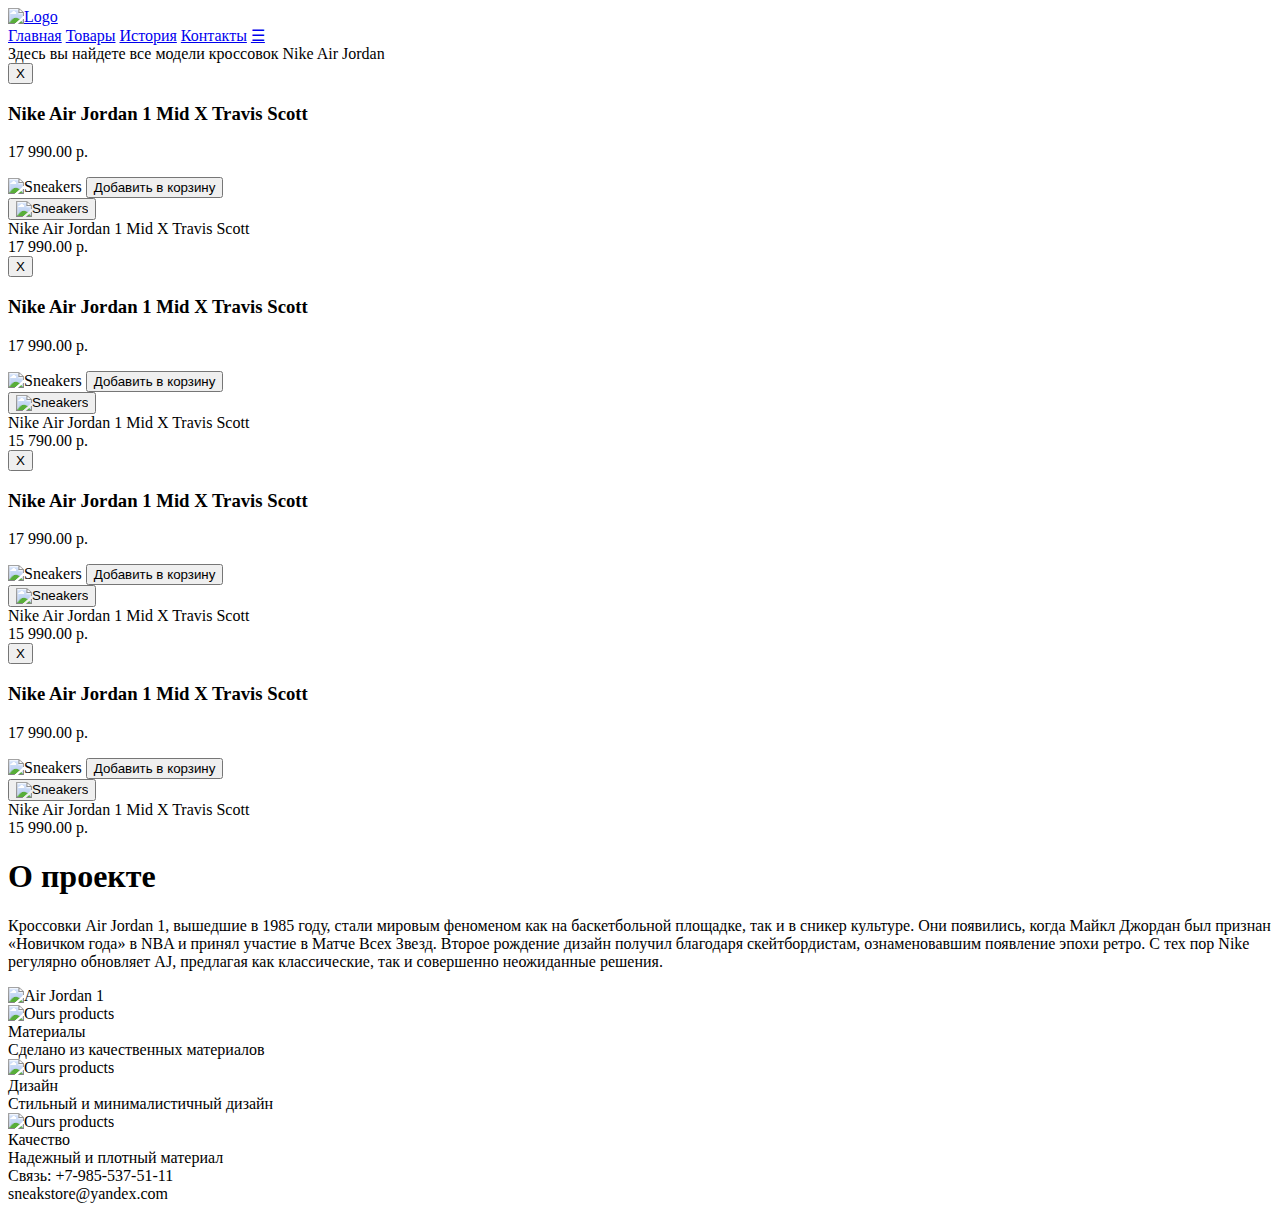
==== index.html @ 81ef1cfa "Add files via upload" ====
<!DOCTYPE html>
<html lang="en">
  <head>
    <meta charset="UTF-8">
    <meta name="viewport" content="width=device-width">
    <title>Кроссовки</title>
    <link rel="stylesheet" href="style.css/style1.css">
    <link rel="preconnect" href="https://fonts.googleapis.com">
    <link rel="preconnect" href="https://fonts.gstatic.com" crossorigin>
    <link href="https://fonts.googleapis.com/css2?family=Raleway:wght@200&display=swap" rel="stylesheet">
  </head>
  <body>
      
    <header>
       <div class="logo">
          <a href="index.html"><img src="img/logo.png" alt="Logo"></a>
       </div>
       <nav>
          <div class="topnav" id="myTopnav">
            <a href="index.html">Главная</a>
            <a href="#projects">Товары</a>
            <a href="#blog">История</a>
            <a href="#contact">Контакты</a>
            <a id="menu"  href="#" class="icon">&#9776</a>
          </div>
       </nav>
    </header>
    <div class="container" id="projects">
      <div class="title">Здесь вы найдете все модели кроссовок  Nike Air Jordan </div>
        
            <div class="cards-holder">
                <div class="modal" id="my-modal">
                  <div class="modal__box">
                      <button class="modal__close-btn" id="close-my-modal-btn">X</button>
                      <h3>Nike Air Jordan 1 Mid X Travis Scott</h3><p>17 990.00 р.</p>
                      <img src ='https://onthestreet.ru/image/cache/catalog/katalog1/25d/IMG25d21f57658b8bb46ecfed90d442b884-1000x750.jpg' alt="Sneakers">
                      <button class="btn-product">Добавить в корзину</button>
                  </div>
                </div>
                <div class="card">
                    <div class="card-image">
                        <button id="open-modal-btn"><img class="card-img" src ='https://onthestreet.ru/image/cache/catalog/katalog1/25d/IMG25d21f57658b8bb46ecfed90d442b884-1000x750.jpg' alt="Sneakers"></button>
                    </div>  
            
                    <div class="card-title"> 
                        Nike Air Jordan 1 Mid X Travis Scott
                    </div>
            
                    <div class="price">
                          <span>17 990.00 р.</span>
                    </div>
                </div>
                

                <div class="modal1" id="my-modal1">
                  <div class="modal1__box">
                      <button class="modal1__close-btn" id="close-my-modal1-btn">X</button>
                      <h3>Nike Air Jordan 1 Mid X Travis Scott</h3><p>17 990.00 р.</p>
                      <img src ='https://onthestreet.ru/image/cache/catalog/katalog1/fc2/IMGfc29e9e359e86f113be9f160595501da-1000x750.jpg' alt="Sneakers">
                      <button class="btn-product1">Добавить в корзину</button>
                  </div>
                </div>
                <div class="card">
                    <div class="card-image">
                        <button id="open-modal1-btn"><img class="card-img" src ='https://onthestreet.ru/image/cache/catalog/katalog1/fc2/IMGfc29e9e359e86f113be9f160595501da-1000x750.jpg' alt="Sneakers"></button>
                    </div>  
            
                    <div class="card-title"> 
                        Nike Air Jordan 1 Mid X Travis Scott
                    </div>
            
                    <div class="price">
                          <span>15 790.00 р.</span>
                    </div>
                </div>


                <div class="modal2" id="my-modal2">
                  <div class="modal2__box">
                      <button class="modal2__close-btn" id="close-my-modal2-btn">X</button>
                      <h3>Nike Air Jordan 1 Mid X Travis Scott</h3><p>17 990.00 р.</p>
                      <img src ='https://onthestreet.ru/image/cache/catalog/katalog1/449/IMG4499de7ea2a418632c3fbca1ec3b957c-1000x750.jpg' alt="Sneakers">
                      <button class="btn-product2">Добавить в корзину</button>
                  </div>
                </div>
                <div class="card">
                    <div class="card-image">
                        <button id="open-modal2-btn"><img class="card-img" src ='https://onthestreet.ru/image/cache/catalog/katalog1/449/IMG4499de7ea2a418632c3fbca1ec3b957c-1000x750.jpg' alt="Sneakers"></button>
                    </div>  
            
                    <div class="card-title"> 
                        Nike Air Jordan 1 Mid X Travis Scott
                    </div>
            
                    <div class="price">
                          <span>15 990.00 р.</span>
                    </div>
                </div>


                <div class="modal3" id="my-modal3">
                  <div class="modal3__box">
                      <button class="modal3__close-btn" id="close-my-modal3-btn">X</button>
                      <h3>Nike Air Jordan 1 Mid X Travis Scott</h3><p>17 990.00 р.</p>
                      <img src ='https://outmaxshop.ru/components/com_jshopping/files/img_products/27386/nike-sb-dunk-low-27386-1.jpg
                      ' alt="Sneakers">
                      <button class="btn-product3">Добавить в корзину</button>
                  </div>
                </div>
                <div class="card">
                    <div class="card-image">
                        <button id="open-modal3-btn"><img class="card-img" src ='https://outmaxshop.ru/components/com_jshopping/files/img_products/27386/nike-sb-dunk-low-27386-1.jpg
                          ' alt="Sneakers"></button>
                    </div>  
            
                    <div class="card-title"> 
                        Nike Air Jordan 1 Mid X Travis Scott
                    </div>
            
                    <div class="price">
                          <span>15 990.00 р.</span>
                    </div>
                </div>
            </div>               
        </div>
    
    <div class="history" id="blog">
      <div class="text-history">
        <h1> О проекте </h1>
              <p>Кроссовки <span class="colortext">Air Jordan 1</span>, вышедшие в 1985 году,
              стали мировым феноменом как на баскетбольной площадке,
              так и в сникер культуре. Они появились,
              когда Майкл Джордан был признан «Новичком года» в NBA и принял участие в Матче Всех Звезд. 
              Второе рождение дизайн получил благодаря скейтбордистам, 
              ознаменовавшим появление эпохи ретро. 
              С тех пор Nike регулярно обновляет AJ, предлагая как классические, 
              так и совершенно неожиданные решения.</p>
      </div>
      <div class="image-history">
        <img src="https://image-cdn.hypb.st/https%3A%2F%2Fhypebeast.com%2Fimage%2F2018%2F12%2Ffragment-design-air-jordan-1-black-toe-sample-003.jpg" alt="Air Jordan 1">
      </div>
    </div>
    <div class="ends">
        <div class="ends-holder">

            <div class="end">
              <div class="end-image">
                <img src="img/material1.png" alt="Ours products">
              </div>
              <div class="end-title">
                Материалы
              </div>
              <div class="end-desc">
                Сделано из качественных материалов
              </div>
            </div>
                
            <div class="end">
              <div class="end-image">
                <img src="img/design1.png" alt="Ours products">
              </div>
              <div class="end-title">
                Дизайн
              </div>
              <div class="end-desc">
                Стильный и минималистичный дизайн
              </div>
            </div>
                
            <div class="end">
              <div class="end-image">
                <img src="img/quality1.png" alt="Ours products">
              </div>
              <div class="end-title">
                Качество
              </div>
              <div class="end-desc">
                Надежный и плотный материал
              </div>
            </div>

        </div>
    </div>
    <div class="footer" id="contact">
      Связь: +7-985-537-51-11<br>
      sneakstore@yandex.com
    </div>

</div>

<script src="js/script.js"></script>
</body>
</html>
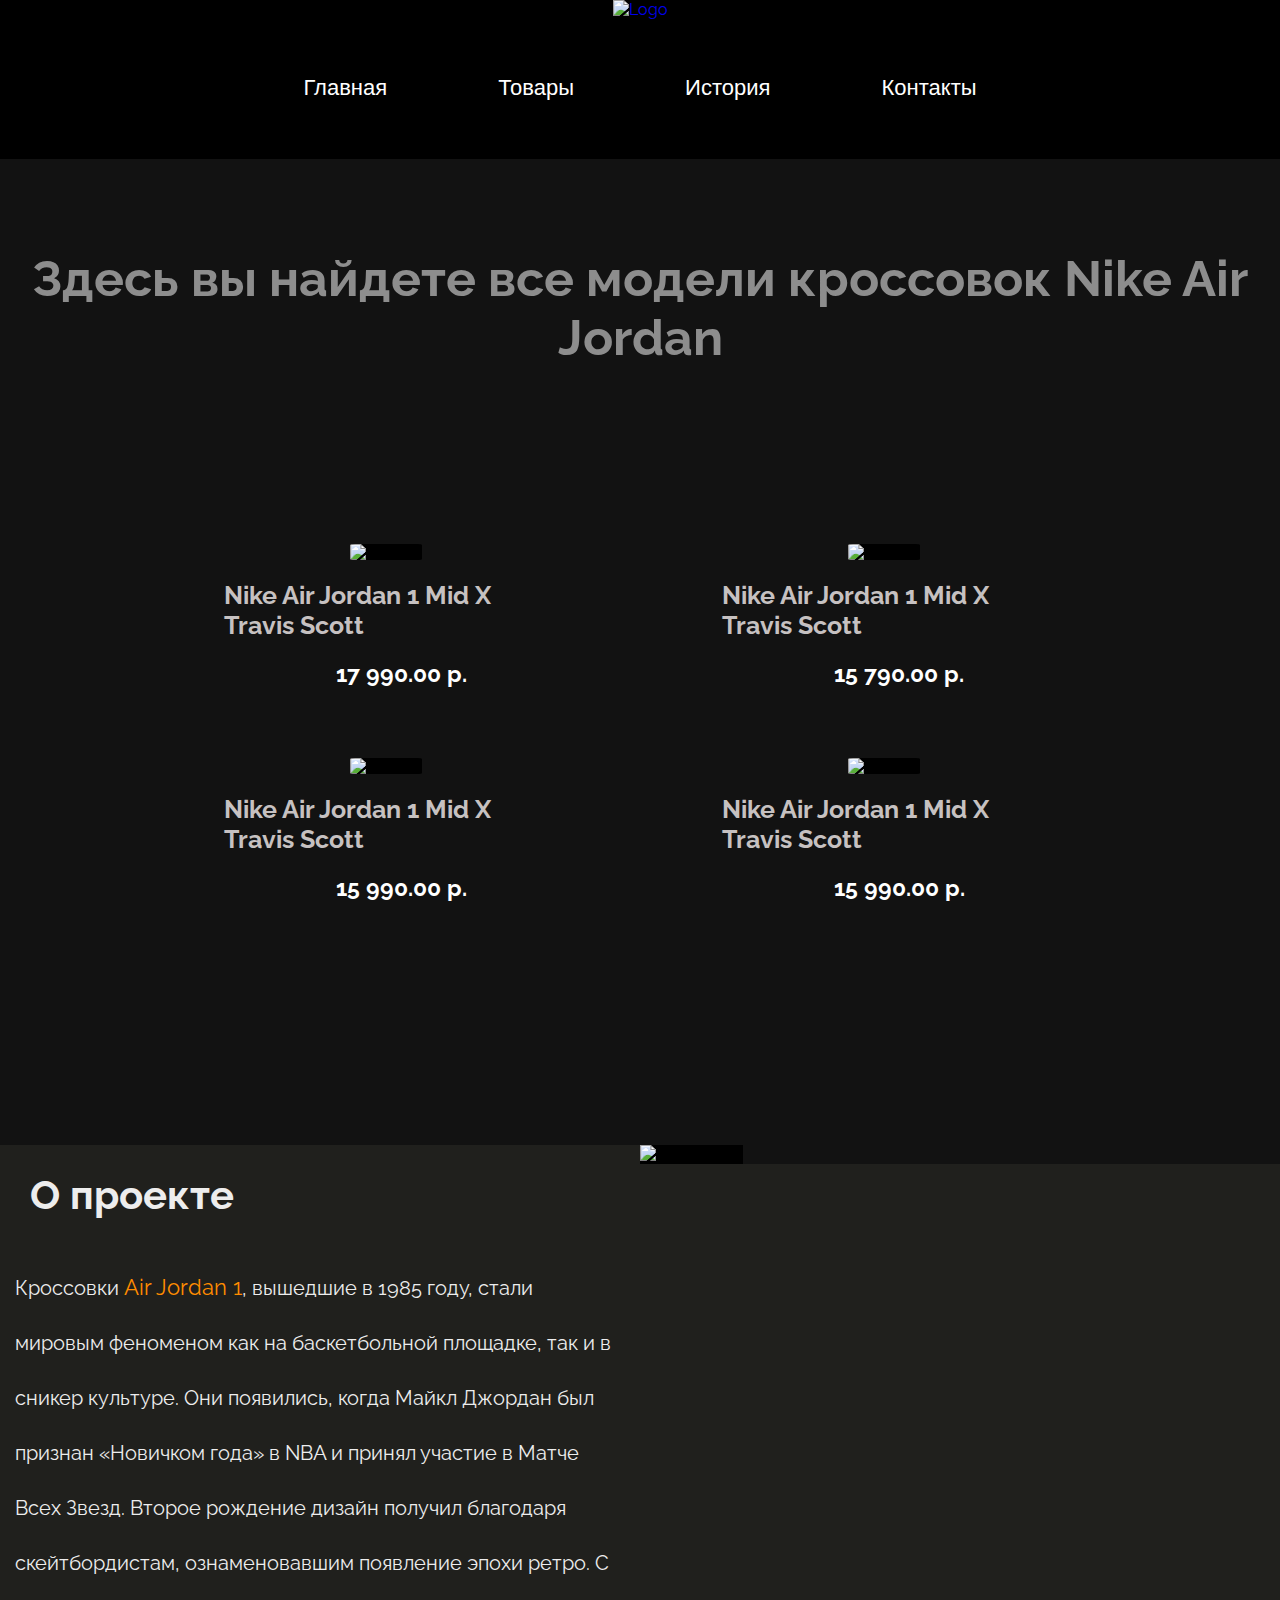
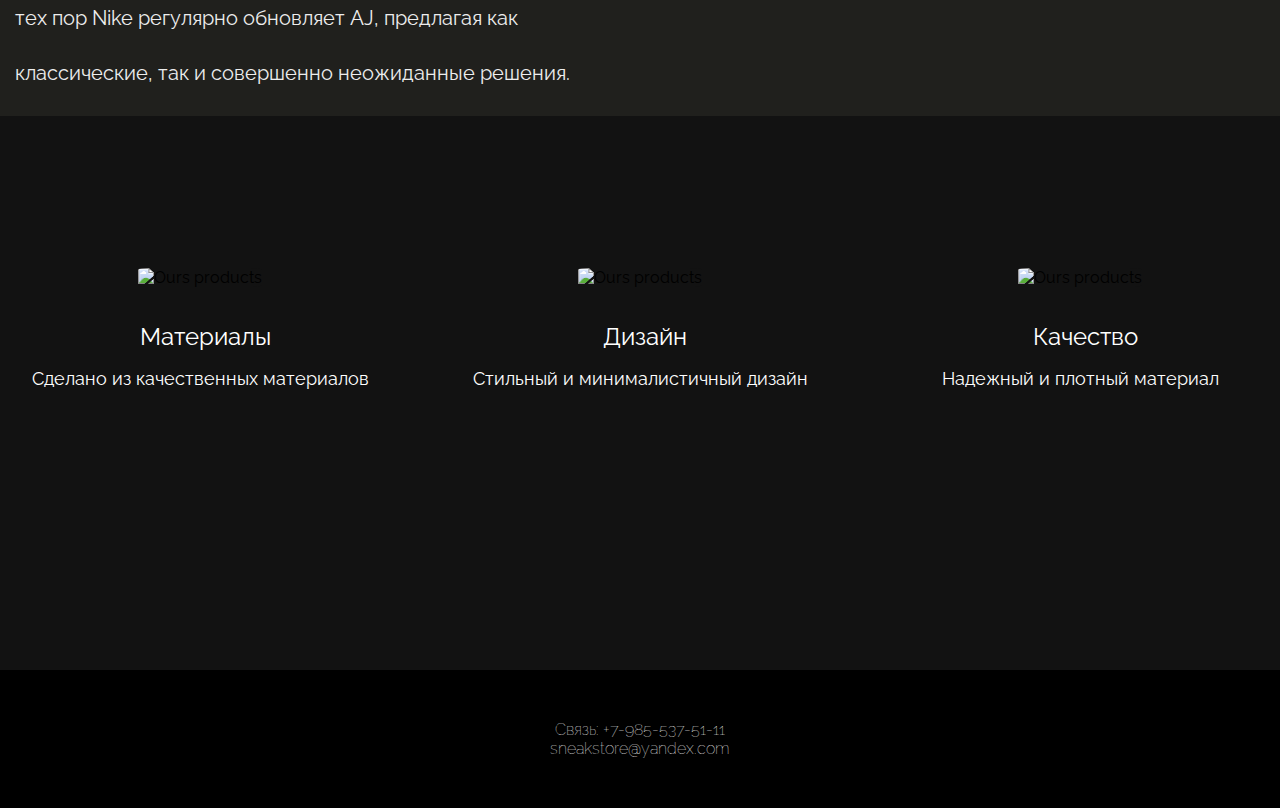
==== commit 0e49715d: "Update index.html" ====
--- a/index.html
+++ b/index.html
@@ -4,7 +4,7 @@
     <meta charset="UTF-8">
     <meta name="viewport" content="width=device-width">
     <title>Кроссовки</title>
-    <link rel="stylesheet" href="style.css/style1.css">
+    <link rel="stylesheet" href="css/style.css">
     <link rel="preconnect" href="https://fonts.googleapis.com">
     <link rel="preconnect" href="https://fonts.gstatic.com" crossorigin>
     <link href="https://fonts.googleapis.com/css2?family=Raleway:wght@200&display=swap" rel="stylesheet">
@@ -190,4 +190,4 @@
 
 <script src="js/script.js"></script>
 </body>
-</html>+</html>
--- a/css/style.css
+++ b/css/style.css
@@ -0,0 +1,648 @@
+*,
+*::before,
+*::after {
+    box-sizing: inherit;
+    background-color: black;
+    margin: 0;
+    padding: 0;
+}
+div{
+    display: block;
+    background-color: rgb(18,18,18);
+}
+
+a{
+    text-decoration: none;
+}
+li{
+    text-decoration: none;
+    list-style: none;
+
+}
+img{
+    max-width: 100%;
+}
+
+.colortext {
+    color: #FF8C00;
+    font-size: 22px;
+    background-color: rgb(32,32,29);
+}
+.title{
+    height:15%;
+    width: 100%;
+    background-color: rgb(18,18,18);
+    font-size: 50px;
+    color: #8d8d8d;
+    padding: 90px 0px 50px 0px;
+    display: block;
+    text-align: center;
+    font-weight: bold;
+}
+body{
+   font-family: 'Raleway', sans-serif; 
+   background-color:rgb(18,18,18);
+   position: relative;
+   min-width: 320px;
+   position: relative;
+   overflow-x: hidden;
+   
+}
+.logo{
+    background: #000;
+    width: 100%;
+    display: flex;
+    justify-content: center;
+}
+.logo img {
+        display: flex;
+        width:100%;     
+}
+
+.footer{
+    background-color: #000;
+    padding: 50px 0px;
+    color: #fff;
+    text-align: center;
+    font-weight: 10;
+}
+nav{
+    margin: auto;
+    width: 800px;
+    height: 100px;
+    background-color: #000;
+}
+.topnav{
+    font-size: 40px;
+    margin-top: 40px;
+    text-align: center;
+    font-family: 'Open Sans', sans-serif;
+    border: none;
+    outline: none;
+    background-color: #000;
+
+}
+.topnav a{
+    color:#fff;
+    text-align: center;
+    padding: 25px 50px;
+    font-size: 22px;
+}
+.topnav a:hover{
+    border-bottom: 2px solid #ffffff;
+}
+.topnav .icon{
+    display: none;
+}
+@media screen and (max-width: 768px){
+    .topnav a:not(:first-child) {
+        display: none;
+    }
+    .topnav a.icon{
+        float: right;
+        margin-top: -17px;
+        display: block;
+        color:#fff;
+    }
+    nav {
+        width: 100%;
+        height: 100px;
+    }
+    .topnav.responsive{
+        position: relative;
+    }
+    .topnav.responsive a.icon{
+        position: absolute;
+        right: 0;
+        top: 0;
+    }
+    .topnav.responsive a{
+        float: none;
+        display: block;
+        text-align: left;
+    }
+}
+.cards-holder{
+    flex-wrap: wrap;
+    display: flex;
+    justify-content: space-between;
+    padding: 100px 190px 200px 180px;
+}
+.card{
+    width: 40%;
+    flex-wrap: wrap;
+    display: block;
+    justify-content:space-between;
+    padding: 24px;
+}
+
+
+
+
+
+.modal{
+    position: fixed;
+    left: 0;
+    top: 0;
+    width: 100%;
+    height: 100vh;
+    z-index: 9998;
+    background-color: rgba(0,0,0,.3);
+    display: grid;
+    align-items: center;
+    justify-content: center;
+    overflow-y: auto;
+    visibility: hidden;
+    opacity: 0;
+    transition: opacity .8s, visibility .8s;
+}
+.modal__box{
+    position: relative;
+    max-width: 1700px;
+    padding: 45px;
+    z-index: 1;
+    background-color: rgb(18,18,18);
+    margin: 30px 15px;
+    box-shadow:0px 0px 17px -7px rgba(34, 60, 80, 0.2) ;
+}
+.modal.open{
+    visibility: visible;
+    opacity: 1;
+}
+#open-modal-btn{
+    border: none;
+    background-color: transparent;
+}
+.modal__close-btn{
+    border: none;
+    background-color: transparent;
+    padding: 5px;
+    position: absolute;
+    top: 8px;
+    right: 8px;
+    font-size: 20px;
+    opacity: 0.7;
+    color: #fff;
+}
+.modal__close-btn:hover{
+    opacity: 1;
+}
+.btn-product{
+    border: none;
+    background-color:#474646;
+    padding: 10px;
+    margin: 20px;
+    opacity: 0.8;
+    font-size: 17px;
+    float: left;
+    color: #fff;
+}
+.btn-product:hover{
+    opacity: 1;
+}
+.modal__box img{
+    width: 700px;
+    border-radius: 5%;
+}
+.modal__box h3 {
+    color: #fff;
+    padding: 20px;
+    background-color:rgb(18,18,18);
+}
+.modal__box p{
+    color: #fff;
+    font-size: 22px;
+    padding: 0px 0px 30px 36px;
+    background-color:rgb(18,18,18);
+}
+
+
+
+
+.modal1{
+    position: fixed;
+    left: 0;
+    top: 0;
+    width: 100%;
+    height: 100vh;
+    z-index: 9998;
+    background-color: rgba(0,0,0,.3);
+    display: grid;
+    align-items: center;
+    justify-content: center;
+    overflow-y: auto;
+    visibility: hidden;
+    opacity: 0;
+    transition: opacity .8s, visibility .8s;
+}
+.modal1__box{
+    position: relative;
+    max-width: 1700px;
+    padding: 45px;
+    z-index: 1;
+    background-color: rgb(18,18,18);
+    margin: 30px 15px;
+    box-shadow:0px 0px 17px -7px rgba(34, 60, 80, 0.2) ;
+}
+.modal1.open{
+    visibility: visible;
+    opacity: 1;
+}
+#open-modal1-btn{
+    border: none;
+    background-color: transparent;
+}
+
+.modal1__close-btn{
+    border: none;
+    background-color: transparent;
+    padding: 5px;
+    position: absolute;
+    top: 8px;
+    right: 8px;
+    font-size: 20px;
+    opacity: 0.7;
+    color: #fff;
+}
+.modal1__close-btn:hover{
+    opacity: 1;
+}
+.btn-product1{
+    border: none;
+    background-color:#474646;
+    padding: 10px;
+    margin: 20px;
+    opacity: 0.8;
+    font-size: 17px;
+    float: left;
+    color: #fff;
+}
+.btn-product1:hover{
+    opacity: 1;
+}
+.modal1__box img{
+    width: 700px;
+    border-radius: 5%;
+}
+.modal1__box h3 {
+    color: #fff;
+    padding: 20px;
+    background-color:rgb(18,18,18);
+}
+.modal1__box p{
+    color: #fff;
+    font-size: 22px;
+    padding: 0px 0px 30px 36px;
+    background-color:rgb(18,18,18);
+}
+
+
+
+
+.modal2{
+    position: fixed;
+    left: 0;
+    top: 0;
+    width: 100%;
+    height: 100vh;
+    z-index: 9998;
+    background-color: rgba(0,0,0,.3);
+    display: grid;
+    align-items: center;
+    justify-content: center;
+    overflow-y: auto;
+    visibility: hidden;
+    opacity: 0;
+    transition: opacity .8s, visibility .8s;
+}
+.modal2__box{
+    position: relative;
+    max-width: 1700px;
+    padding: 45px;
+    z-index: 1;
+    background-color: rgb(18,18,18);
+    margin: 30px 15px;
+    box-shadow:0px 0px 17px -7px rgba(34, 60, 80, 0.2) ;
+}
+.modal2.open{
+    visibility: visible;
+    opacity: 1;
+}
+#open-modal2-btn{
+    border: none;
+    background-color: transparent;
+}
+
+.modal2__close-btn{
+    border: none;
+    background-color: transparent;
+    padding: 5px;
+    position: absolute;
+    top: 8px;
+    right: 8px;
+    font-size: 20px;
+    opacity: 0.7;
+    color: #fff;
+}
+.modal2__close-btn:hover{
+    opacity: 1;
+}
+.btn-product2{
+    border: none;
+    background-color:#474646;
+    padding: 10px;
+    margin: 20px;
+    opacity: 0.8;
+    font-size: 17px;
+    float: left;
+    color: #fff;
+}
+.btn-product2:hover{
+    opacity: 1;
+}
+.modal2__box img{
+    width: 700px;
+    border-radius: 5%;
+}
+.modal2__box h3 {
+    color: #fff;
+    padding: 20px;
+    background-color:rgb(18,18,18);
+}
+.modal2__box p{
+    color: #fff;
+    font-size: 22px;
+    padding: 0px 0px 30px 36px;
+    background-color:rgb(18,18,18);
+}
+
+
+
+.modal3{
+    position: fixed;
+    left: 0;
+    top: 0;
+    width: 100%;
+    height: 100vh;
+    z-index: 9998;
+    background-color: rgba(0,0,0,.3);
+    display: grid;
+    align-items: center;
+    justify-content: center;
+    overflow-y: auto;
+    visibility: hidden;
+    opacity: 0;
+    transition: opacity .8s, visibility .8s;
+}
+.modal3__box{
+    position: relative;
+    max-width: 1700px;
+    padding: 45px;
+    z-index: 1;
+    background-color: rgb(18,18,18);
+    margin: 30px 15px;
+    box-shadow:0px 0px 17px -7px rgba(34, 60, 80, 0.2) ;
+}
+.modal3.open{
+    visibility: visible;
+    opacity: 1;
+}
+#open-modal3-btn{
+    border: none;
+    background-color: transparent;
+}
+
+.modal3__close-btn{
+    border: none;
+    background-color: transparent;
+    padding: 5px;
+    position: absolute;
+    top: 8px;
+    right: 8px;
+    font-size: 20px;
+    opacity: 0.7;
+    color: #fff;
+}
+.modal3__close-btn:hover{
+    opacity: 1;
+}
+.btn-product3{
+    border: none;
+    background-color:#474646;
+    padding: 10px;
+    margin: 20px;
+    opacity: 0.8;
+    font-size: 17px;
+    float: left;
+    color: #fff;
+}
+.btn-product3:hover{
+    opacity: 1;
+}
+.modal3__box img{
+    width: 700px;
+    border-radius: 5%;
+}
+.modal3__box h3 {
+    color: #fff;
+    padding: 20px;
+    background-color:rgb(18,18,18);
+}
+.modal3__box p{
+    color: #fff;
+    font-size: 22px;
+    padding: 0px 0px 30px 36px;
+    background-color:rgb(18,18,18);
+}
+    
+
+
+
+
+
+@media screen and (max-width: 1000px){
+    .card{
+        width:100%;
+        align-items: center;
+        padding: none;
+        overflow: hidden;
+       
+    }
+    .card-image{
+        text-align: center;
+    }
+    .cards-holder{
+        padding: none;
+    }
+    .title{
+        font-size: 40px;
+    }
+}
+@media screen and  (max-width:450px){
+    .cards-holder{
+        padding: 0;
+    }
+    .title{
+        font-size: 20px;
+    }
+}
+@media screen and (max-width:750px) {
+    .cards-holder {
+        padding: 10px 19px 20px 18px;
+    }
+    .title{
+        font-size: 30px;
+    }
+}   
+
+.card-image{
+    margin-bottom: 10px;
+    justify-content: space-between;
+    display:block;
+    text-align: center;
+    margin: auto;
+}
+.card-image:hover{
+    -webkit-filter: brightness(60%);
+    -webkit-transition: all 0.1s ease;
+    -moz-transition: all 0.1s ease;
+    -o-transition: all 0.1s ease;
+    -ms-transition: all 0.1s ease;
+    transition: all 0.1s ease;
+    transform: scale(0.96)
+}
+.card-image img{
+    width:100%;
+    border-radius: 7%;
+}
+.card-title{
+    padding: 20px;
+    color: #c6c1c1;
+    font-size: 25px;
+    display: flex;
+    align-items: center;
+    font-weight: bold;
+}
+.price{
+    display: block;
+    color: #fff;
+    font-size: 23px;
+    text-align: center;
+    padding-left: 30px;
+    padding-bottom: 20px;
+    font-weight: bold;
+}
+.price span{
+    background-color: rgb(18,18,18);
+}
+@media screen and(max-width:1200px){
+    .card-image {
+        display:flex;
+        align-items:center;
+        width: 60%;
+    }
+}
+.history{
+    background-color: rgb(32,32,29);
+    display: inline-block;
+}
+.text-history{
+    color: rgb(237,237,237);
+    width: 50%;
+    float: left;
+    font-size: 20px;
+    text-align: left;
+}
+.text-history p{
+    line-height: 38px;
+    vertical-align: middle;
+    padding: 15px 15px;
+    background-color: rgb(32,32,29);
+    line-height: 55px;
+}
+.text-history h1{
+    line-height: 100px;
+    padding-left: 30px;
+    background-color: rgb(32,32,29);
+}
+.image-history{
+    width: 50%;
+    float: left;
+    display: block;
+}
+.image-history img{
+    width: 100%;
+}
+@media screen and (max-width: 1000px){
+    .image-history {
+        display:flex;
+        align-items:center;
+        float:none;
+        width: 100%;
+    }
+    .text-history{
+        width: 100%;
+    }
+}
+.end{
+    width: 30%;
+    display: inline-block;
+    margin: .5rem;
+}
+.ends{
+    height: 550px;
+}
+.ends-holder{
+    flex-wrap: wrap;
+    display: flex;
+    flex-flow: row nowrap;
+    justify-content: space-between;
+    padding: 120px 0px 0px 0px;
+}
+.end-image{
+    display: block;
+    margin: auto;
+    text-align: center;
+    padding-top: 20px;
+}
+.end-image img{
+    width: 30%;
+    background-color: rgb(18,18,18);
+    border-radius: 10%;
+    align-items: center;
+}
+.end-title{
+    color: #fff;
+    font-size: 24px;
+    text-align: center;
+    padding: 35px 0px 17px 10px;
+}
+.end-desc{
+    color: #fff;
+    text-align: center;
+    font-size: 18px;
+    padding-bottom: 20px;
+
+}
+.footer{
+    background-color: #000;
+    padding: 50px 0px;
+    color: #fff;
+    text-align: center;
+}
+@media screen and (max-width: 1000px){
+    .end-title{
+        font-size: 20px
+    }
+    .end-desc{
+        font-size: 16px;
+    }
+}
+@media screen and (max-width: 700px){
+    .end-title{
+        font-size: 18px
+    }
+    .end-desc{
+        font-size: 14px;
+    }
+}
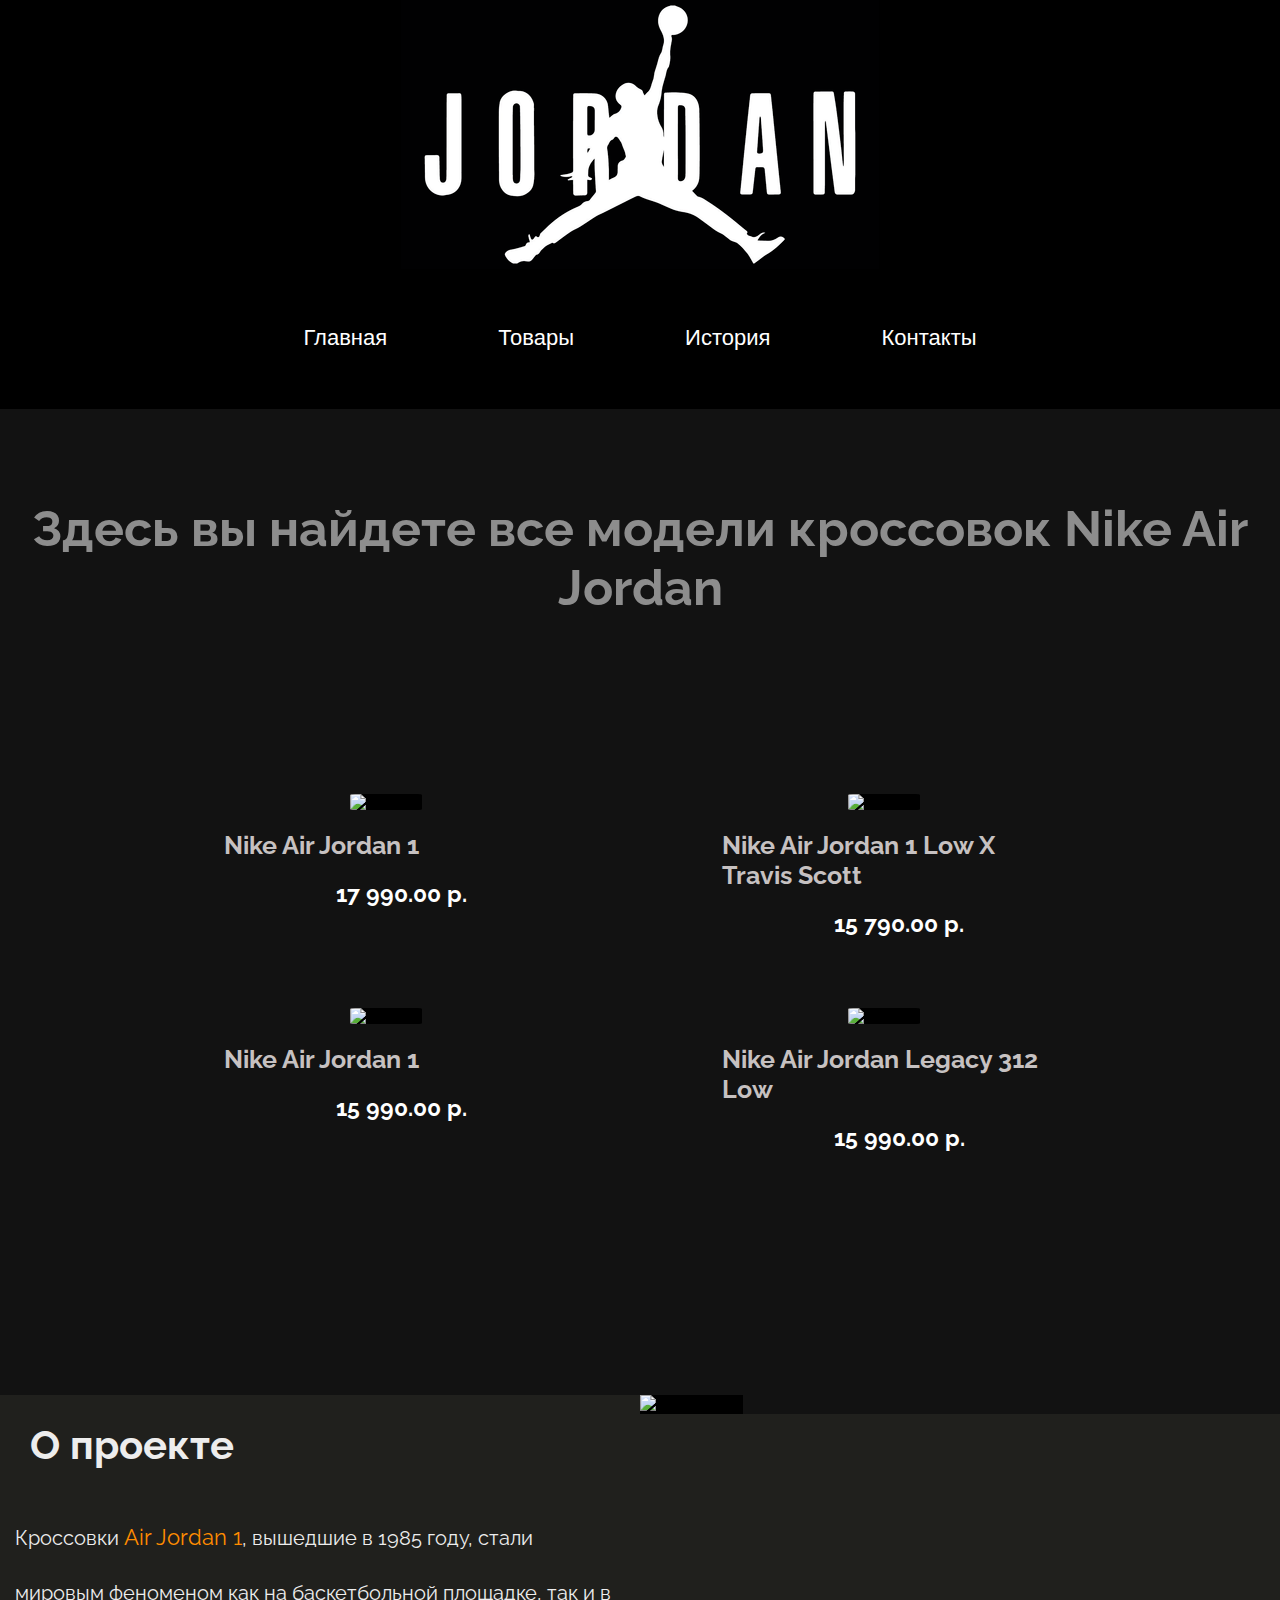
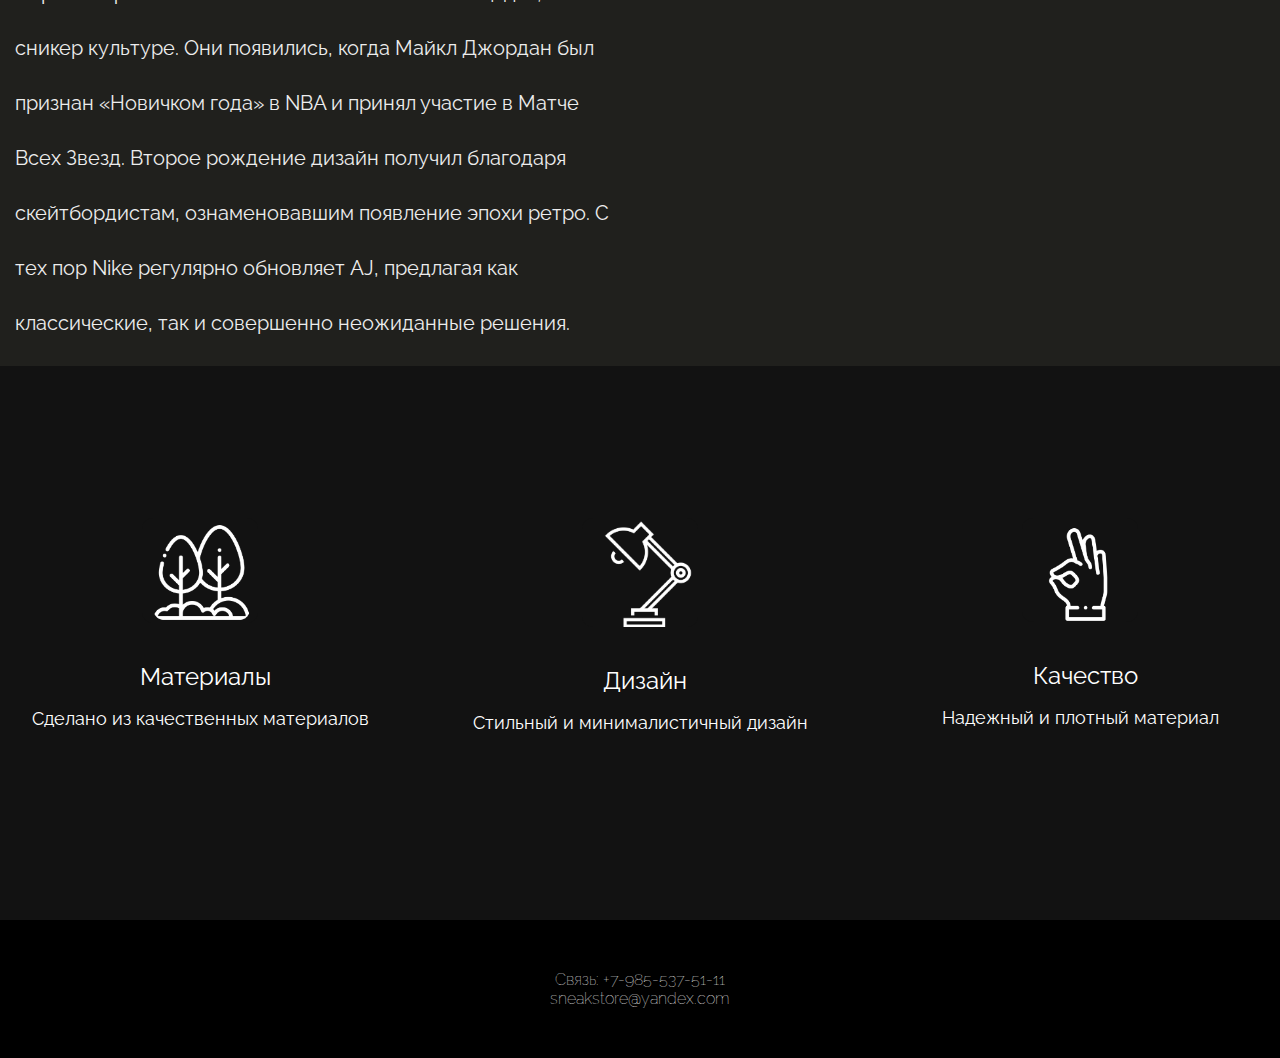
==== commit e0ff05ee: "Update index.html" ====
--- a/index.html
+++ b/index.html
@@ -32,18 +32,18 @@
                 <div class="modal" id="my-modal">
                   <div class="modal__box">
                       <button class="modal__close-btn" id="close-my-modal-btn">X</button>
-                      <h3>Nike Air Jordan 1 Mid X Travis Scott</h3><p>17 990.00 р.</p>
-                      <img src ='https://onthestreet.ru/image/cache/catalog/katalog1/25d/IMG25d21f57658b8bb46ecfed90d442b884-1000x750.jpg' alt="Sneakers">
+                      <h3>Nike Air Jordan 1</h3><p>17 990.00 р.</p>
+                      <img src ='img/Nike_Jordan1.jpg' alt="Sneakers">
                       <button class="btn-product">Добавить в корзину</button>
                   </div>
                 </div>
                 <div class="card">
                     <div class="card-image">
-                        <button id="open-modal-btn"><img class="card-img" src ='https://onthestreet.ru/image/cache/catalog/katalog1/25d/IMG25d21f57658b8bb46ecfed90d442b884-1000x750.jpg' alt="Sneakers"></button>
+                        <button id="open-modal-btn"><img class="card-img" src ='img/Nike_Jordan1.jpg' alt="Sneakers"></button>
                     </div>  
             
                     <div class="card-title"> 
-                        Nike Air Jordan 1 Mid X Travis Scott
+                        Nike Air Jordan 1
                     </div>
             
                     <div class="price">
@@ -55,18 +55,18 @@
                 <div class="modal1" id="my-modal1">
                   <div class="modal1__box">
                       <button class="modal1__close-btn" id="close-my-modal1-btn">X</button>
-                      <h3>Nike Air Jordan 1 Mid X Travis Scott</h3><p>17 990.00 р.</p>
-                      <img src ='https://onthestreet.ru/image/cache/catalog/katalog1/fc2/IMGfc29e9e359e86f113be9f160595501da-1000x750.jpg' alt="Sneakers">
+                      <h3>Nike Air Jordan 1 Low X Travis Scott</h3><p>17 990.00 р.</p>
+                      <img src ='img/Nike_Jordan_LowTravis.jpg' alt="Sneakers">
                       <button class="btn-product1">Добавить в корзину</button>
                   </div>
                 </div>
                 <div class="card">
                     <div class="card-image">
-                        <button id="open-modal1-btn"><img class="card-img" src ='https://onthestreet.ru/image/cache/catalog/katalog1/fc2/IMGfc29e9e359e86f113be9f160595501da-1000x750.jpg' alt="Sneakers"></button>
+                        <button id="open-modal1-btn"><img class="card-img" src ='img/Nike_Jordan_LowTravis.jpg' alt="Sneakers"></button>
                     </div>  
             
                     <div class="card-title"> 
-                        Nike Air Jordan 1 Mid X Travis Scott
+                        Nike Air Jordan 1 Low X Travis Scott
                     </div>
             
                     <div class="price">
@@ -78,18 +78,18 @@
                 <div class="modal2" id="my-modal2">
                   <div class="modal2__box">
                       <button class="modal2__close-btn" id="close-my-modal2-btn">X</button>
-                      <h3>Nike Air Jordan 1 Mid X Travis Scott</h3><p>17 990.00 р.</p>
-                      <img src ='https://onthestreet.ru/image/cache/catalog/katalog1/449/IMG4499de7ea2a418632c3fbca1ec3b957c-1000x750.jpg' alt="Sneakers">
+                      <h3>Nike Air Jordan 1 </h3><p>17 990.00 р.</p>
+                      <img src ='img/Nike_Jordan1.anth.jpg' alt="Sneakers">
                       <button class="btn-product2">Добавить в корзину</button>
                   </div>
                 </div>
                 <div class="card">
                     <div class="card-image">
-                        <button id="open-modal2-btn"><img class="card-img" src ='https://onthestreet.ru/image/cache/catalog/katalog1/449/IMG4499de7ea2a418632c3fbca1ec3b957c-1000x750.jpg' alt="Sneakers"></button>
+                        <button id="open-modal2-btn"><img class="card-img" src ='img/Nike_Jordan1.anth.jpg' alt="Sneakers"></button>
                     </div>  
             
                     <div class="card-title"> 
-                        Nike Air Jordan 1 Mid X Travis Scott
+                        Nike Air Jordan 1 
                     </div>
             
                     <div class="price">
@@ -101,20 +101,20 @@
                 <div class="modal3" id="my-modal3">
                   <div class="modal3__box">
                       <button class="modal3__close-btn" id="close-my-modal3-btn">X</button>
-                      <h3>Nike Air Jordan 1 Mid X Travis Scott</h3><p>17 990.00 р.</p>
-                      <img src ='https://outmaxshop.ru/components/com_jshopping/files/img_products/27386/nike-sb-dunk-low-27386-1.jpg
-                      ' alt="Sneakers">
+                      <h3>Nike Air Jordan Legacy 312 Low</h3><p>17 990.00 р.</p>
+                      <img src ='img/Nike_Jordan_Legacy.jpg'
+                       alt="Sneakers">
                       <button class="btn-product3">Добавить в корзину</button>
                   </div>
                 </div>
                 <div class="card">
                     <div class="card-image">
-                        <button id="open-modal3-btn"><img class="card-img" src ='https://outmaxshop.ru/components/com_jshopping/files/img_products/27386/nike-sb-dunk-low-27386-1.jpg
+                        <button id="open-modal3-btn"><img class="card-img" src ='img/Nike_Jordan_Legacy.jpg
                           ' alt="Sneakers"></button>
                     </div>  
             
                     <div class="card-title"> 
-                        Nike Air Jordan 1 Mid X Travis Scott
+                      Nike Air Jordan Legacy 312 Low
                     </div>
             
                     <div class="price">
